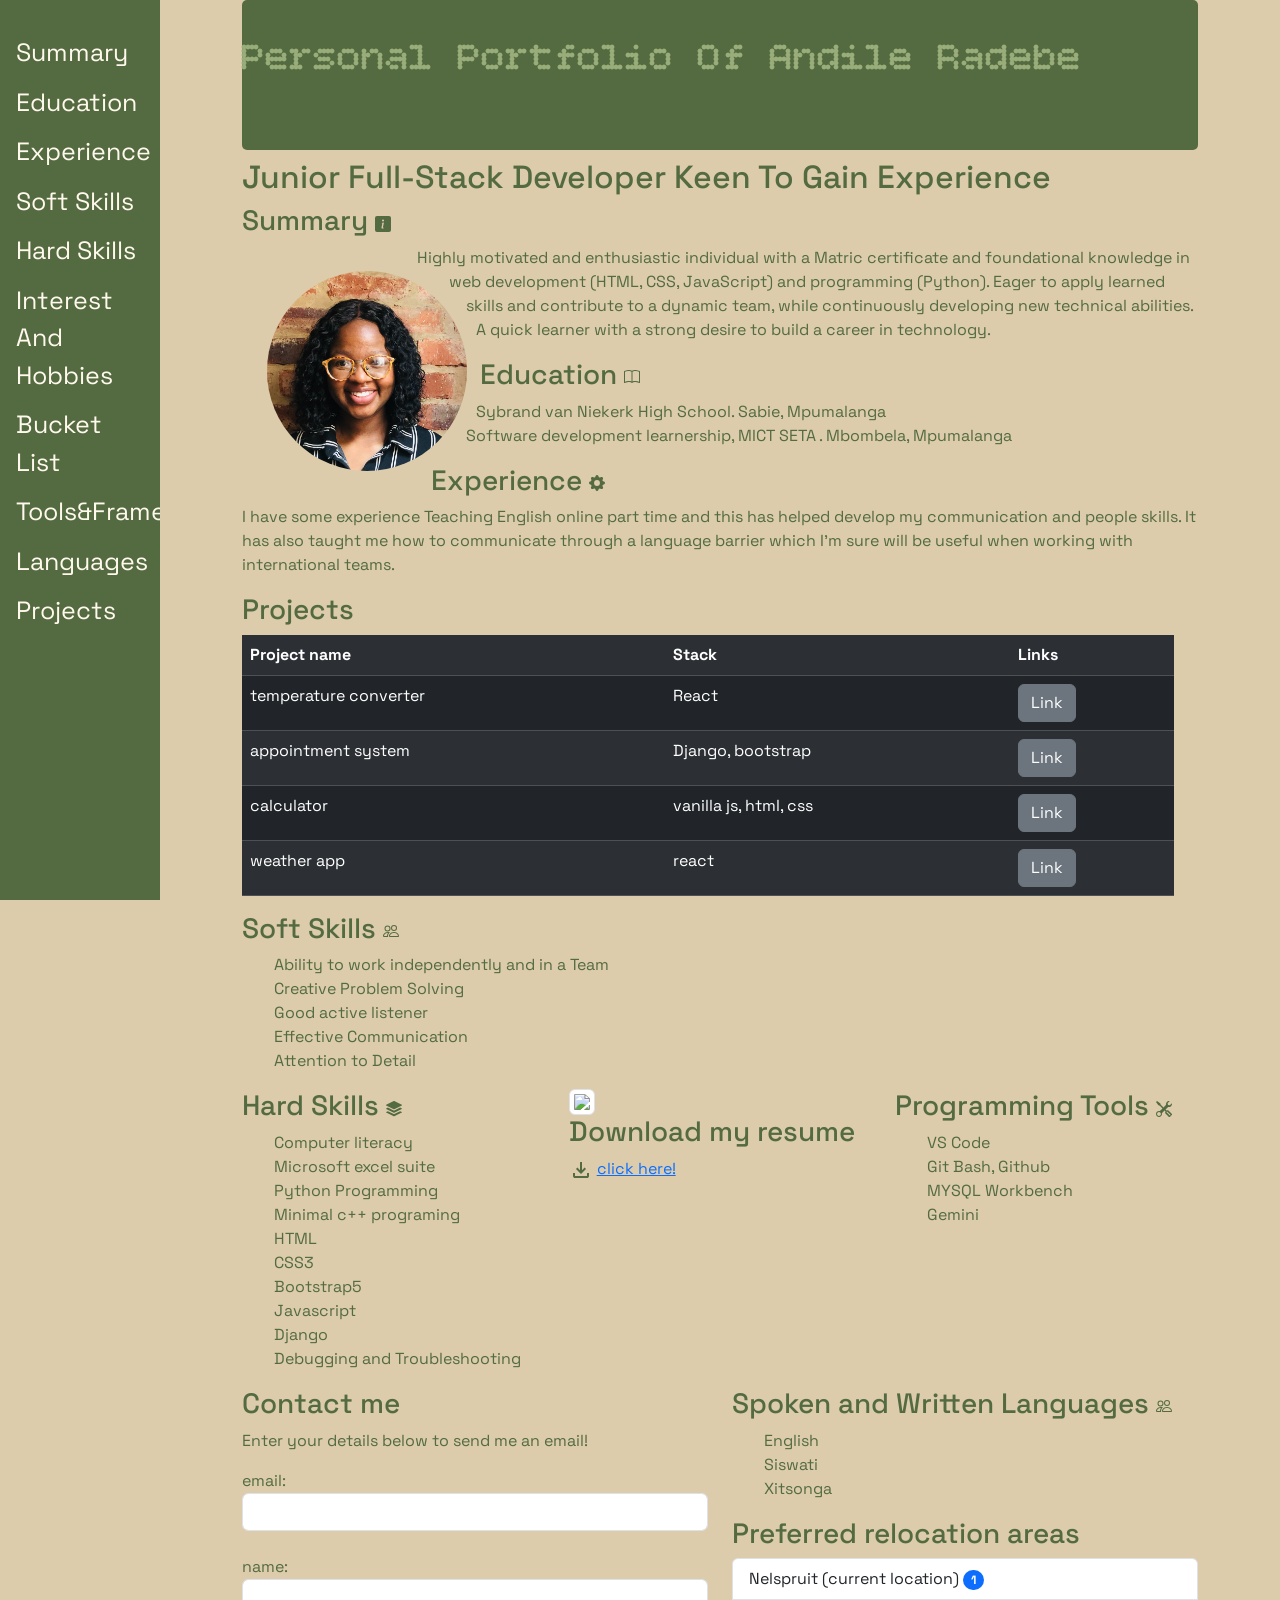
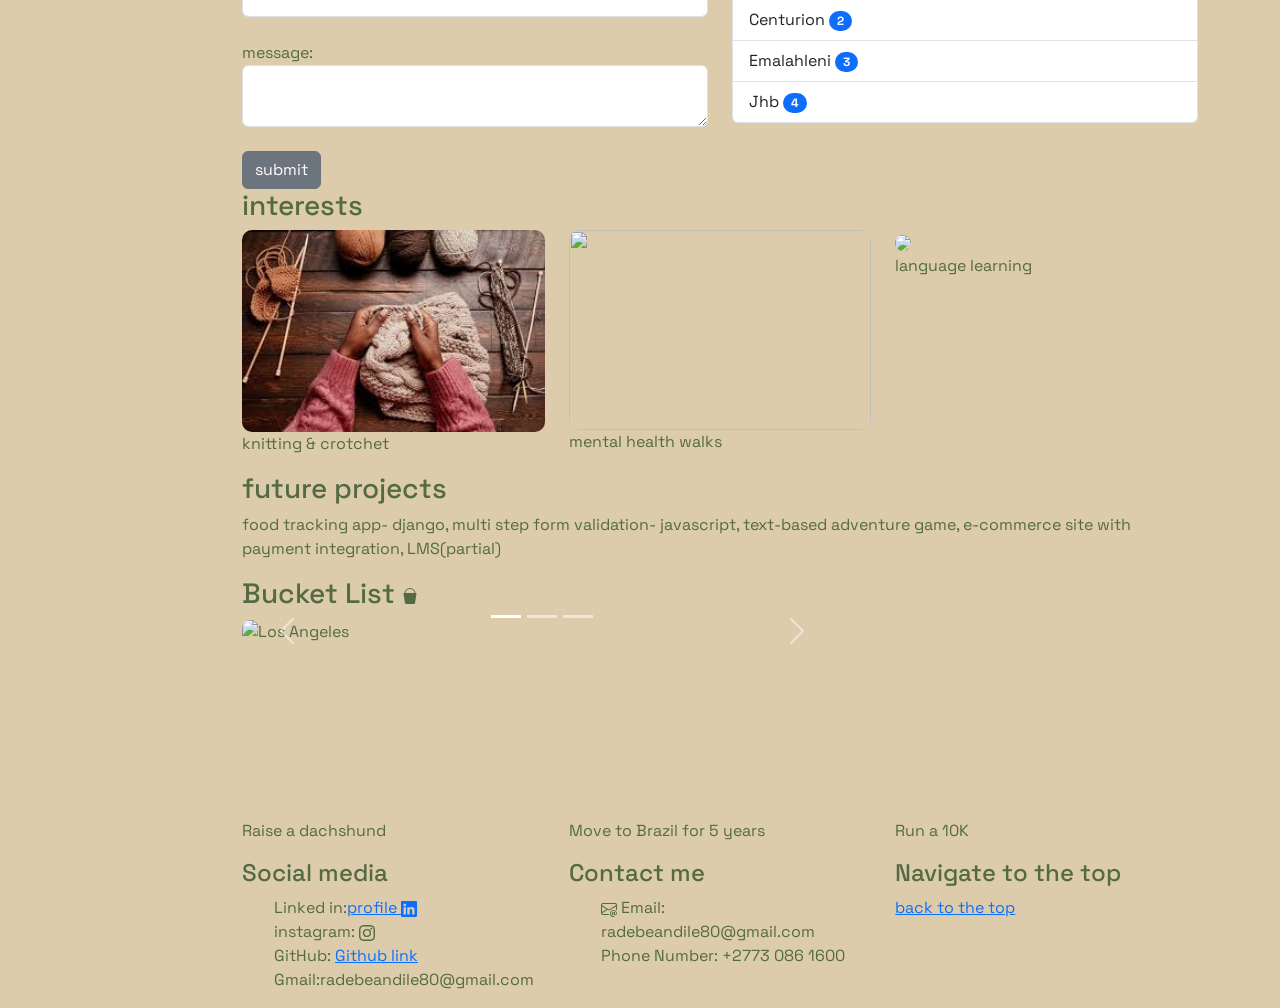
==== index.html @ e3207600 "changed file name for vercel deployment" ====
<!DOCTYPE html>
<html lang="en">

<head>
    <meta charset="UTF-8">
    <meta http-equiv="X-UA-Compatible" content="IE=edge">
    <meta name="viewport" content="width=device-width, initial-scale=1.0">
    <link href="https://cdn.jsdelivr.net/npm/bootstrap@5.3.7/dist/css/bootstrap.min.css" rel="stylesheet" integrity="sha384-LN+7fdVzj6u52u30Kp6M/trliBMCMKTyK833zpbD+pXdCLuTusPj697FH4R/5mcr" crossorigin="anonymous">
    <link ref="stylesheet" type="text/css" href="C:\Users\Andile_R\Documents\coding projects\personal portfolio\personalPortfolio.css">
    <script src="personalFile.js"></script>
    <script src="https://cdn.jsdelivr.net/npm/bootstrap@5.3.7/dist/js/bootstrap.bundle.min.js" integrity="sha384-ndDqU0Gzau9qJ1lfW4pNLlhNTkCfHzAVBReH9diLvGRem5+R9g2FzA8ZGN954O5Q" crossorigin="anonymous"></script>

    <link rel="preconnect" href="https://fonts.googleapis.com">
    <link rel="preconnect" href="https://fonts.gstatic.com" crossorigin>
    <link href="https://fonts.googleapis.com/css2?family=FAMILY_NAME:wght@WEIGHT_OR_RANGE&display=swap" rel="stylesheet">

    <link rel="preconnect" href="https://fonts.googleapis.com">
    <link rel="preconnect" href="https://fonts.gstatic.com" crossorigin>
    <link href="https://fonts.googleapis.com/css2?family=Bitcount+Grid+Single:wght@100..900&family=Edu+VIC+WA+NT+Hand:wght@400..700&family=Merienda:wght@300..900&family=Oooh+Baby&family=Space+Grotesk:wght@300..700&display=swap" rel="stylesheet">
    <link href="https://fonts.googleapis.com/css2?family=Bitcount+Grid+Single:wght@100..900&display=swap" rel="stylesheet">
    <link href="https://fonts.googleapis.com/css2?family=Bitcount+Grid+Single:wght@100..900&family=Edu+VIC+WA+NT+Hand:wght@400..700&family=Merienda:wght@300..900&family=Oooh+Baby&display=swap" rel="stylesheet">
    <style>
        h1 {
            font-family: 'bitcount grid single';
        }
        
        body {
            font-family: 'space grotesk';
        }
        
        ul {
            list-style-type: none;
            font-family: 'space grotesk';
        }
        
        .logoImg {
            height: 250px;
            width: 250px;
            float: left;
            clip-path: circle(40%);
            shape-outside: circle(45%);
        }
        
        .carouImg {
            height: 165px;
            width: 600px;
            border-radius: 8px;
        }
        
        .caroudiv {
            width: 600px;
            height: 200px;
            justify-content: center;
        }
        
        .customdiv {
            border-radius: 0%;
        }
        
        .customdiv:hover {
            background-color: #546b41;
            color: #dcccac;
            padding-top: 1rem;
        }
        
        .thumbnail {
            border-radius: 10px;
            z-index: 999;
            cursor: pointer;
            transition-property: all;
            transition-duration: 1s;
            transition-timing-function: ease;
        }
        /*change the number below to scale to the appropriate size*/
        
        .thumbnail:hover {
            transform: scale(1.03);
            box-shadow: 0 0 20px 5px #99ad7a;
            box-sizing: 15px;
            /* Adjust values for desired glow */
        }
        /* The sidebar menu */
        
        .sidenav {
            height: 100%;
            /* Full-height: remove this if you want "auto" height */
            width: 160px;
            /* Set the width of the sidebar */
            position: fixed;
            /* Fixed Sidebar (stay in place on scroll) */
            z-index: 1;
            /* Stay on top */
            top: 0;
            /* Stay at the top */
            left: 0;
            background-color: #546b41;
            /* Black */
            color: #dcccac;
            overflow-x: hidden;
            /* Disable horizontal scroll */
            padding-top: 20px;
        }
        /* The navigation menu links */
        
        .sidenav a {
            padding: 6px 8px 6px 16px;
            text-decoration: none;
            font-size: 25px;
            color: #fff8ec;
            display: block;
        }
        /* When you mouse over the navigation links, change their color */
        
        .sidenav a:hover {
            color: #f1f1f1;
        }
        /* Style page content */
        
        .main {
            margin-left: 160px;
            /* Same as the width of the sidebar */
            /*padding: 0px 10px;*/
            color: #546b41;
            background-color: #dcccac;
        }
        /* On smaller screens, where height is less than 450px, change the style of the sidebar (less padding and a smaller font size) */
        
        @media screen and (max-height: 450px) {
            .sidenav {
                padding-top: 15px;
            }
            .sidenav a {
                font-size: 12px;
            }
        }
    </style>

    <title>Personal Profile Andile Radebe</title>
</head>

<body class="container" style="background-color:#dcccac;">

    <div class="sidenav prim">
        <nav class="navbar">

            <a class="" href="#topOfPage">Summary</a>
            <a class="" href="#EducationDiv">Education</a>
            <a class="" href="#ExperienceDiv">Experience</a>
            <a class="" href="#SoftSkillsDiv">Soft Skills</a>
            <a class="" href="#HardSkillsDiv">Hard Skills</a>
            <a class="" href="#InterestsDiv">Interest And Hobbies</a>
            <a class="" href="#BucketDiv">Bucket List</a>
            <a class="" href="#ToolsDiv">Tools&Frameworks</a>
            <a class="" href="#LanguageDiv">Languages</a>
            <a class="" href="#projectsDiv">Projects</a>

        </nav>
    </div>

    <div class="main">

        <div>
            <h1 class="h11" style="color: #99ad7a;
            background-color: #546b41;
            height: 150px;
            padding-top: 35px;
            border-radius: 5px;">Personal Portfolio Of Andile Radebe</h1>
        </div>
        <div id="topOfPage" class="customdiv">
            <h2>Junior Full-Stack Developer Keen To Gain Experience</h2>
            <h3 class="h3">Summary
                <svg xmlns="http://www.w3.org/2000/svg" width="16" height="16" fill="currentColor" class="bi bi-info-square-fill" viewBox="0 0 16 16">
                <path d="M0 2a2 2 0 0 1 2-2h12a2 2 0 0 1 2 2v12a2 2 0 0 1-2 2H2a2 2 0 0 1-2-2zm8.93 4.588-2.29.287-.082.38.45.083c.294.07.352.176.288.469l-.738 3.468c-.194.897.105 1.319.808 1.319.545 0 1.178-.252 1.465-.598l.088-.416c-.2.176-.492.246-.686.246-.275 0-.375-.193-.304-.533zM8 5.5a1 1 0 1 0 0-2 1 1 0 0 0 0 2"/>
              </svg>
            </h3>

            <div>
                <img class="logoImg" src="ppandile.jpg">
                <p>
                    Highly motivated and enthusiastic individual with a Matric certificate and foundational knowledge in web development (HTML, CSS, JavaScript) and programming (Python). Eager to apply learned skills and contribute to a dynamic team, while continuously developing
                    new technical abilities. A quick learner with a strong desire to build a career in technology.
                </p>
            </div>
        </div>
        <div id="EducationDiv" class="customdiv">
            <h3 class="h3">Education
                <svg xmlns="http://www.w3.org/2000/svg" width="16" height="16" fill="currentColor" class="bi bi-book" viewBox="0 0 16 16">
                <path d="M1 2.828c.885-.37 2.154-.769 3.388-.893 1.33-.134 2.458.063 3.112.752v9.746c-.935-.53-2.12-.603-3.213-.493-1.18.12-2.37.461-3.287.811zm7.5-.141c.654-.689 1.782-.886 3.112-.752 1.234.124 2.503.523 3.388.893v9.923c-.918-.35-2.107-.692-3.287-.81-1.094-.111-2.278-.039-3.213.492zM8 1.783C7.015.936 5.587.81 4.287.94c-1.514.153-3.042.672-3.994 1.105A.5.5 0 0 0 0 2.5v11a.5.5 0 0 0 .707.455c.882-.4 2.303-.881 3.68-1.02 1.409-.142 2.59.087 3.223.877a.5.5 0 0 0 .78 0c.633-.79 1.814-1.019 3.222-.877 1.378.139 2.8.62 3.681 1.02A.5.5 0 0 0 16 13.5v-11a.5.5 0 0 0-.293-.455c-.952-.433-2.48-.952-3.994-1.105C10.413.809 8.985.936 8 1.783"/>
              </svg>
            </h3>
            <ul>
                <li>Sybrand van Niekerk High School. Sabie, Mpumalanga</li>
                <li>Software development learnership, MICT SETA . Mbombela, Mpumalanga</li>
            </ul>
        </div>
        <div id="ExperienceDiv" class="customdiv">
            <h3 class="h3">Experience
                <svg xmlns="http://www.w3.org/2000/svg" width="16" height="16" fill="currentColor" class="bi bi-gear-fill" viewBox="0 0 16 16">
                <path d="M9.405 1.05c-.413-1.4-2.397-1.4-2.81 0l-.1.34a1.464 1.464 0 0 1-2.105.872l-.31-.17c-1.283-.698-2.686.705-1.987 1.987l.169.311c.446.82.023 1.841-.872 2.105l-.34.1c-1.4.413-1.4 2.397 0 2.81l.34.1a1.464 1.464 0 0 1 .872 2.105l-.17.31c-.698 1.283.705 2.686 1.987 1.987l.311-.169a1.464 1.464 0 0 1 2.105.872l.1.34c.413 1.4 2.397 1.4 2.81 0l.1-.34a1.464 1.464 0 0 1 2.105-.872l.31.17c1.283.698 2.686-.705 1.987-1.987l-.169-.311a1.464 1.464 0 0 1 .872-2.105l.34-.1c1.4-.413 1.4-2.397 0-2.81l-.34-.1a1.464 1.464 0 0 1-.872-2.105l.17-.31c.698-1.283-.705-2.686-1.987-1.987l-.311.169a1.464 1.464 0 0 1-2.105-.872zM8 10.93a2.929 2.929 0 1 1 0-5.86 2.929 2.929 0 0 1 0 5.858z"/>
              </svg>
            </h3>
            <p> I have some experience Teaching English online part time and this has helped develop my communication and people skills. It has also taught me how to communicate through a language barrier which I'm sure will be useful when working with international
                teams.
            </p>
        </div>
        <div class="row" id="SoftSkillsDiv">


            <div class="row">
                <div class="col customdiv">

                    <h3 class="h3">Projects</h3>
                    <table class="table table-dark table-striped table-responsive">
                        <tr>
                            <th>Project name</th>
                            <th>Stack</th>
                            <th>Links</th>

                        </tr>
                        <tr>
                            <td>temperature converter</td>
                            <td>React</td>
                            <td><a href="#" class="btn btn-secondary">Link</a></td>

                        </tr>
                        <tr>
                            <td>appointment system</td>
                            <td>Django, bootstrap</td>
                            <td><a href="#" class="btn btn-secondary">Link</a></td>
                        </tr>
                        <tr>
                            <td>calculator</td>
                            <td>vanilla js, html, css</td>
                            <td><a href="#" class="btn btn-secondary">Link</a></td>
                        </tr>
                        <tr>
                            <td>weather app</td>
                            <td>react</td>
                            <td><a class="btn btn-secondary" href="#">Link</a></td>
                        </tr>
                    </table>



                </div>
            </div>
            <div class="col-6 customdiv">

                <h3 class="h3">Soft Skills
                    <svg xmlns="http://www.w3.org/2000/svg" width="16" height="16" fill="currentColor" class="bi bi-people" viewBox="0 0 16 16">
                    <path d="M15 14s1 0 1-1-1-4-5-4-5 3-5 4 1 1 1 1zm-7.978-1L7 12.996c.001-.264.167-1.03.76-1.72C8.312 10.629 9.282 10 11 10c1.717 0 2.687.63 3.24 1.276.593.69.758 1.457.76 1.72l-.008.002-.014.002zM11 7a2 2 0 1 0 0-4 2 2 0 0 0 0 4m3-2a3 3 0 1 1-6 0 3 3 0 0 1 6 0M6.936 9.28a6 6 0 0 0-1.23-.247A7 7 0 0 0 5 9c-4 0-5 3-5 4q0 1 1 1h4.216A2.24 2.24 0 0 1 5 13c0-1.01.377-2.042 1.09-2.904.243-.294.526-.569.846-.816M4.92 10A5.5 5.5 0 0 0 4 13H1c0-.26.164-1.03.76-1.724.545-.636 1.492-1.256 3.16-1.275ZM1.5 5.5a3 3 0 1 1 6 0 3 3 0 0 1-6 0m3-2a2 2 0 1 0 0 4 2 2 0 0 0 0-4"/>
                  </svg>
                </h3>
                <ul>
                    <li>Ability to work independently and in a Team</li>
                    <li>Creative Problem Solving</li>
                    <li>Good active listener</li>
                    <li>Effective Communication</li>
                    <li>Attention to Detail</li>
                </ul>

            </div>
            <div class="col-6">


            </div>



        </div>
        <div id="HardSkillsDiv">

            <div class="row">
                <div class="col-4 customdiv">

                    <h3 class="h3">Hard Skills
                        <svg xmlns="http://www.w3.org/2000/svg" width="16" height="16" fill="currentColor" class="bi bi-stack" viewBox="0 0 16 16">
                        <path d="m14.12 10.163 1.715.858c.22.11.22.424 0 .534L8.267 15.34a.6.6 0 0 1-.534 0L.165 11.555a.299.299 0 0 1 0-.534l1.716-.858 5.317 2.659c.505.252 1.1.252 1.604 0l5.317-2.66zM7.733.063a.6.6 0 0 1 .534 0l7.568 3.784a.3.3 0 0 1 0 .535L8.267 8.165a.6.6 0 0 1-.534 0L.165 4.382a.299.299 0 0 1 0-.535z"/>
                        <path d="m14.12 6.576 1.715.858c.22.11.22.424 0 .534l-7.568 3.784a.6.6 0 0 1-.534 0L.165 7.968a.299.299 0 0 1 0-.534l1.716-.858 5.317 2.659c.505.252 1.1.252 1.604 0z"/>
                      </svg>
                    </h3>

                    <ul>
                        <li>Computer literacy</li>
                        <li>Microsoft excel suite</li>
                        <li>Python Programming</li>
                        <li>Minimal c++ programing</li>
                        <li>HTML</li>
                        <li>CSS3</li>
                        <li>Bootstrap5</li>
                        <li>Javascript</li>
                        <li>Django</li>
                        <li>Debugging and Troubleshooting</li>

                    </ul>
                </div>
                <div class="col-4 customdiv">
                    <img class="img-fluid img-thumbnail rounded" src="https://encrypted-tbn0.gstatic.com/images?q=tbn:ANd9GcQJajs7kvOG_CTAz9yJTBomYVGJ1DrFQXjU6g&s">

                    <h3 class="h3">Download my resume</h3>
                    <svg xmlns="http://www.w3.org/2000/svg" height="24px" viewBox="0 -960 960 960" width="24px" fill="#546b41"><path d="M480-320 280-520l56-58 104 104v-326h80v326l104-104 56 58-200 200ZM240-160q-33 0-56.5-23.5T160-240v-120h80v120h480v-120h80v120q0 33-23.5 56.5T720-160H240Z"/></svg>                    <a href="SD_Intern_Andile_Radebe_Pret.pdf" target="_blank" download="Andile_Radebe_resume">click here!</a>
                </div>
                <div class="col-4 customdiv" id="ToolsDiv">
                    <h3 class="h3">Programming Tools
                        <svg xmlns="http://www.w3.org/2000/svg" width="16" height="16" fill="currentColor" class="bi bi-tools" viewBox="0 0 16 16">
                        <path d="M1 0 0 1l2.2 3.081a1 1 0 0 0 .815.419h.07a1 1 0 0 1 .708.293l2.675 2.675-2.617 2.654A3.003 3.003 0 0 0 0 13a3 3 0 1 0 5.878-.851l2.654-2.617.968.968-.305.914a1 1 0 0 0 .242 1.023l3.27 3.27a.997.997 0 0 0 1.414 0l1.586-1.586a.997.997 0 0 0 0-1.414l-3.27-3.27a1 1 0 0 0-1.023-.242L10.5 9.5l-.96-.96 2.68-2.643A3.005 3.005 0 0 0 16 3q0-.405-.102-.777l-2.14 2.141L12 4l-.364-1.757L13.777.102a3 3 0 0 0-3.675 3.68L7.462 6.46 4.793 3.793a1 1 0 0 1-.293-.707v-.071a1 1 0 0 0-.419-.814zm9.646 10.646a.5.5 0 0 1 .708 0l2.914 2.915a.5.5 0 0 1-.707.707l-2.915-2.914a.5.5 0 0 1 0-.708M3 11l.471.242.529.026.287.445.445.287.026.529L5 13l-.242.471-.026.529-.445.287-.287.445-.529.026L3 15l-.471-.242L2 14.732l-.287-.445L1.268 14l-.026-.529L1 13l.242-.471.026-.529.445-.287.287-.445.529-.026z"/>
                      </svg>
                    </h3>
                    <ul>
                        <li>VS Code</li>
                        <li>Git Bash, Github</li>
                        <li>MYSQL Workbench</li>
                        <li>Gemini</li>



                    </ul>

                </div>

            </div>


        </div>

        <div id="LanguageDiv" class="row">

            <div class="col-6 customdiv">
                <h3 class="h3">Contact me</h3>
                <p>Enter your details below to send me an email!</p>
                <form>
                    <label>email:</label>
                    <input type="email" class="form-control"><br>

                    <label>name:</label>
                    <input type="text" class="form-control"><br>

                    <label>message:</label>
                    <textarea class="form-control">

                </textarea><br>

                    <input type="submit" value="submit" class="btn btn-secondary">
                </form>
            </div>

            <div class="col-6 customdiv">

                <div>
                    <h3 class="h3">Spoken and Written Languages
                        <svg xmlns="http://www.w3.org/2000/svg" width="16" height="16" fill="currentColor" class="bi bi-people" viewBox="0 0 16 16">
                    <path d="M15 14s1 0 1-1-1-4-5-4-5 3-5 4 1 1 1 1zm-7.978-1L7 12.996c.001-.264.167-1.03.76-1.72C8.312 10.629 9.282 10 11 10c1.717 0 2.687.63 3.24 1.276.593.69.758 1.457.76 1.72l-.008.002-.014.002zM11 7a2 2 0 1 0 0-4 2 2 0 0 0 0 4m3-2a3 3 0 1 1-6 0 3 3 0 0 1 6 0M6.936 9.28a6 6 0 0 0-1.23-.247A7 7 0 0 0 5 9c-4 0-5 3-5 4q0 1 1 1h4.216A2.24 2.24 0 0 1 5 13c0-1.01.377-2.042 1.09-2.904.243-.294.526-.569.846-.816M4.92 10A5.5 5.5 0 0 0 4 13H1c0-.26.164-1.03.76-1.724.545-.636 1.492-1.256 3.16-1.275ZM1.5 5.5a3 3 0 1 1 6 0 3 3 0 0 1-6 0m3-2a2 2 0 1 0 0 4 2 2 0 0 0 0-4"/>
                  </svg>
                    </h3>

                    <ul>
                        <li>English</li>
                        <li>Siswati</li>
                        <li>Xitsonga</li>
                    </ul>
                </div>
                <div id="locationdiv" class="customdiv">
                    <h3 class="h3">Preferred relocation areas</h3>
                    <ul class="list-group success">
                        <li class="list-group-item">Nelspruit (current location)
                            <span class="badge bg-primary rounded-pill">1</span>
                        </li>
                        <li class="list-group-item">Centurion
                            <span class="badge bg-primary rounded-pill">2</span>
                        </li>
                        <li class="list-group-item">Emalahleni
                            <span class="badge bg-primary rounded-pill">3</span>
                        </li>
                        <li class="list-group-item">Jhb
                            <span class="badge bg-primary rounded-pill">4</span>
                        </li>
                    </ul>

                </div>
            </div>

        </div>


        <div class="row" id="interestsdiv">
            <div>
                <h3 class="h3">interests</h3>
            </div>
            <div class="col-4">
                <img style='width:100%;' class="thumbnail" src="[data-uri]">

                <p>knitting & crotchet</p>
            </div>
            <div class="col-4">
                <img style='width:100%; height:200px;' class="thumbnail" src="https://encrypted-tbn0.gstatic.com/images?q=tbn:ANd9GcRRM136Q_Is1PQSDGEOyzyq2FlnWS5fKwCf_A&s">

                <p>mental health walks</p>
            </div>
            <div class="col-4">
                <img style='width:100%;' class="thumbnail" src="https://encrypted-tbn0.gstatic.com/images?q=tbn:ANd9GcSkYzVrvtg34nHNeVnWYN2J4k740OHRfgU3qg&s">

                <p>language learning</p>
            </div>

        </div>
        <div id="projectsDiv" class="customdiv">
            <h3 class="h3">future projects</h3>

            <p>food tracking app- django, multi step form validation- javascript, text-based adventure game, e-commerce site with payment integration, LMS(partial) </p>


        </div>
        <div id="BucketDiv" class="">
            <h3 class="h3">Bucket List
                <svg xmlns="http://www.w3.org/2000/svg" width="16" height="16" fill="currentColor" class="bi bi-bucket-fill" viewBox="0 0 16 16">
                <path d="M2.522 5H2a.5.5 0 0 0-.494.574l1.372 9.149A1.5 1.5 0 0 0 4.36 16h7.278a1.5 1.5 0 0 0 1.483-1.277l1.373-9.149A.5.5 0 0 0 14 5h-.522A5.5 5.5 0 0 0 2.522 5m1.005 0a4.5 4.5 0 0 1 8.945 0z"/>
              </svg>
            </h3>


            <div class="caroudiv">
                <!-- Carousel -->
                <div id="demo" class="carousel slide" data-bs-ride="carousel">

                    <!-- Indicators/dots -->
                    <div class="carousel-indicators">
                        <button type="button" data-bs-target="#demo" data-bs-slide-to="0" class="active"></button>
                        <button type="button" data-bs-target="#demo" data-bs-slide-to="1"></button>
                        <button type="button" data-bs-target="#demo" data-bs-slide-to="2"></button>
                    </div>

                    <!-- The slideshow/carousel -->
                    <div class="carousel-inner">
                        <div class="carousel-item active">
                            <img class="carouImg" src="https://encrypted-tbn0.gstatic.com/images?q=tbn:ANd9GcTUf-Akk5FBsiDiZbsDRncC6O2aJvEC9PGwvg&s" alt="Los Angeles" class="d-block w-100">
                        </div>
                        <div class="carousel-item">
                            <img class="carouImg" src="https://encrypted-tbn0.gstatic.com/images?q=tbn:ANd9GcSxryYvribKWzPjHfd8MC-CtnrxYhfecJ5_Ig&s" alt="Chicago" class="d-block w-100">
                        </div>
                        <div class="carousel-item">
                            <img class="carouImg" src="https://encrypted-tbn0.gstatic.com/images?q=tbn:ANd9GcTKFATRUyPQWkvZfe-ih9amf_4sBcwJ5-XV6w&s" alt="New York" class="d-block w-100">
                        </div>
                    </div>

                    <!-- Left and right controls/icons -->
                    <button class="carousel-control-prev" type="button" data-bs-target="#demo" data-bs-slide="prev">
                <span class="carousel-control-prev-icon"></span>
            </button>
                    <button class="carousel-control-next" type="button" data-bs-target="#demo" data-bs-slide="next">
                <span class="carousel-control-next-icon"></span>
            </button>
                </div>

                <!-- end of carousel-->

            </div>
            <div class="row">
                <div class="col-4">
                    <p>Raise a dachshund</p>
                </div>
                <div class="col-4">
                    <p>Move to Brazil for 5 years</p>
                </div>
                <div class="col-4">
                    <p>Run a 10K</p>
                </div>
            </div>

        </div>

        <div class="row">

            <div class="col-4 customdiv">

                <h4>Social media</h4>
                <ul>
                    <li>Linked in:<a href="www.linkedin.com/in/andile-radebe-49874a267">profile
                    <svg xmlns="http://www.w3.org/2000/svg" width="16" height="16" fill="currentColor" class="bi bi-linkedin" viewBox="0 0 16 16">
                        <path d="M0 1.146C0 .513.526 0 1.175 0h13.65C15.474 0 16 .513 16 1.146v13.708c0 .633-.526 1.146-1.175 1.146H1.175C.526 16 0 15.487 0 14.854zm4.943 12.248V6.169H2.542v7.225zm-1.2-8.212c.837 0 1.358-.554 1.358-1.248-.015-.709-.52-1.248-1.342-1.248S2.4 3.226 2.4 3.934c0 .694.521 1.248 1.327 1.248zm4.908 8.212V9.359c0-.216.016-.432.08-.586.173-.431.568-.878 1.232-.878.869 0 1.216.662 1.216 1.634v3.865h2.401V9.25c0-2.22-1.184-3.252-2.764-3.252-1.274 0-1.845.7-2.165 1.193v.025h-.016l.016-.025V6.169h-2.4c.03.678 0 7.225 0 7.225z"/>
                      </svg>
                </a></li>
                    <li>instagram:
                        <svg xmlns="http://www.w3.org/2000/svg" width="16" height="16" fill="currentColor" class="bi bi-instagram" viewBox="0 0 16 16">
                        <path d="M8 0C5.829 0 5.556.01 4.703.048 3.85.088 3.269.222 2.76.42a3.9 3.9 0 0 0-1.417.923A3.9 3.9 0 0 0 .42 2.76C.222 3.268.087 3.85.048 4.7.01 5.555 0 5.827 0 8.001c0 2.172.01 2.444.048 3.297.04.852.174 1.433.372 1.942.205.526.478.972.923 1.417.444.445.89.719 1.416.923.51.198 1.09.333 1.942.372C5.555 15.99 5.827 16 8 16s2.444-.01 3.298-.048c.851-.04 1.434-.174 1.943-.372a3.9 3.9 0 0 0 1.416-.923c.445-.445.718-.891.923-1.417.197-.509.332-1.09.372-1.942C15.99 10.445 16 10.173 16 8s-.01-2.445-.048-3.299c-.04-.851-.175-1.433-.372-1.941a3.9 3.9 0 0 0-.923-1.417A3.9 3.9 0 0 0 13.24.42c-.51-.198-1.092-.333-1.943-.372C10.443.01 10.172 0 7.998 0zm-.717 1.442h.718c2.136 0 2.389.007 3.232.046.78.035 1.204.166 1.486.275.373.145.64.319.92.599s.453.546.598.92c.11.281.24.705.275 1.485.039.843.047 1.096.047 3.231s-.008 2.389-.047 3.232c-.035.78-.166 1.203-.275 1.485a2.5 2.5 0 0 1-.599.919c-.28.28-.546.453-.92.598-.28.11-.704.24-1.485.276-.843.038-1.096.047-3.232.047s-2.39-.009-3.233-.047c-.78-.036-1.203-.166-1.485-.276a2.5 2.5 0 0 1-.92-.598 2.5 2.5 0 0 1-.6-.92c-.109-.281-.24-.705-.275-1.485-.038-.843-.046-1.096-.046-3.233s.008-2.388.046-3.231c.036-.78.166-1.204.276-1.486.145-.373.319-.64.599-.92s.546-.453.92-.598c.282-.11.705-.24 1.485-.276.738-.034 1.024-.044 2.515-.045zm4.988 1.328a.96.96 0 1 0 0 1.92.96.96 0 0 0 0-1.92m-4.27 1.122a4.109 4.109 0 1 0 0 8.217 4.109 4.109 0 0 0 0-8.217m0 1.441a2.667 2.667 0 1 1 0 5.334 2.667 2.667 0 0 1 0-5.334"/>
                      </svg>
                    </li>
                    <li>GitHub: <a href="github.com/andile85">Github link</a></li>
                    <li>Gmail:radebeandile80@gmail.com </li>
                </ul>
            </div>
            <div class="col-4 customdiv">

                <h4>Contact me</h4>
                <ul>
                    <li><svg xmlns="http://www.w3.org/2000/svg" width="16" height="16" fill="currentColor" class="bi bi-envelope-at" viewBox="0 0 16 16">
                    <path d="M2 2a2 2 0 0 0-2 2v8.01A2 2 0 0 0 2 14h5.5a.5.5 0 0 0 0-1H2a1 1 0 0 1-.966-.741l5.64-3.471L8 9.583l7-4.2V8.5a.5.5 0 0 0 1 0V4a2 2 0 0 0-2-2zm3.708 6.208L1 11.105V5.383zM1 4.217V4a1 1 0 0 1 1-1h12a1 1 0 0 1 1 1v.217l-7 4.2z"/>
                    <path d="M14.247 14.269c1.01 0 1.587-.857 1.587-2.025v-.21C15.834 10.43 14.64 9 12.52 9h-.035C10.42 9 9 10.36 9 12.432v.214C9 14.82 10.438 16 12.358 16h.044c.594 0 1.018-.074 1.237-.175v-.73c-.245.11-.673.18-1.18.18h-.044c-1.334 0-2.571-.788-2.571-2.655v-.157c0-1.657 1.058-2.724 2.64-2.724h.04c1.535 0 2.484 1.05 2.484 2.326v.118c0 .975-.324 1.39-.639 1.39-.232 0-.41-.148-.41-.42v-2.19h-.906v.569h-.03c-.084-.298-.368-.63-.954-.63-.778 0-1.259.555-1.259 1.4v.528c0 .892.49 1.434 1.26 1.434.471 0 .896-.227 1.014-.643h.043c.118.42.617.648 1.12.648m-2.453-1.588v-.227c0-.546.227-.791.573-.791.297 0 .572.192.572.708v.367c0 .573-.253.744-.564.744-.354 0-.581-.215-.581-.8Z"/>
                  </svg> Email: radebeandile80@gmail.com</li>
                    <li>Phone Number: +2773 086 1600</li>
                </ul>

            </div>
            <div class="col-4 customdiv">
                <h4>Navigate to the top</h4>
                <a href="#topOfPage">back to the top</a>

            </div>
        </div>
    </div>
</body>

</html>
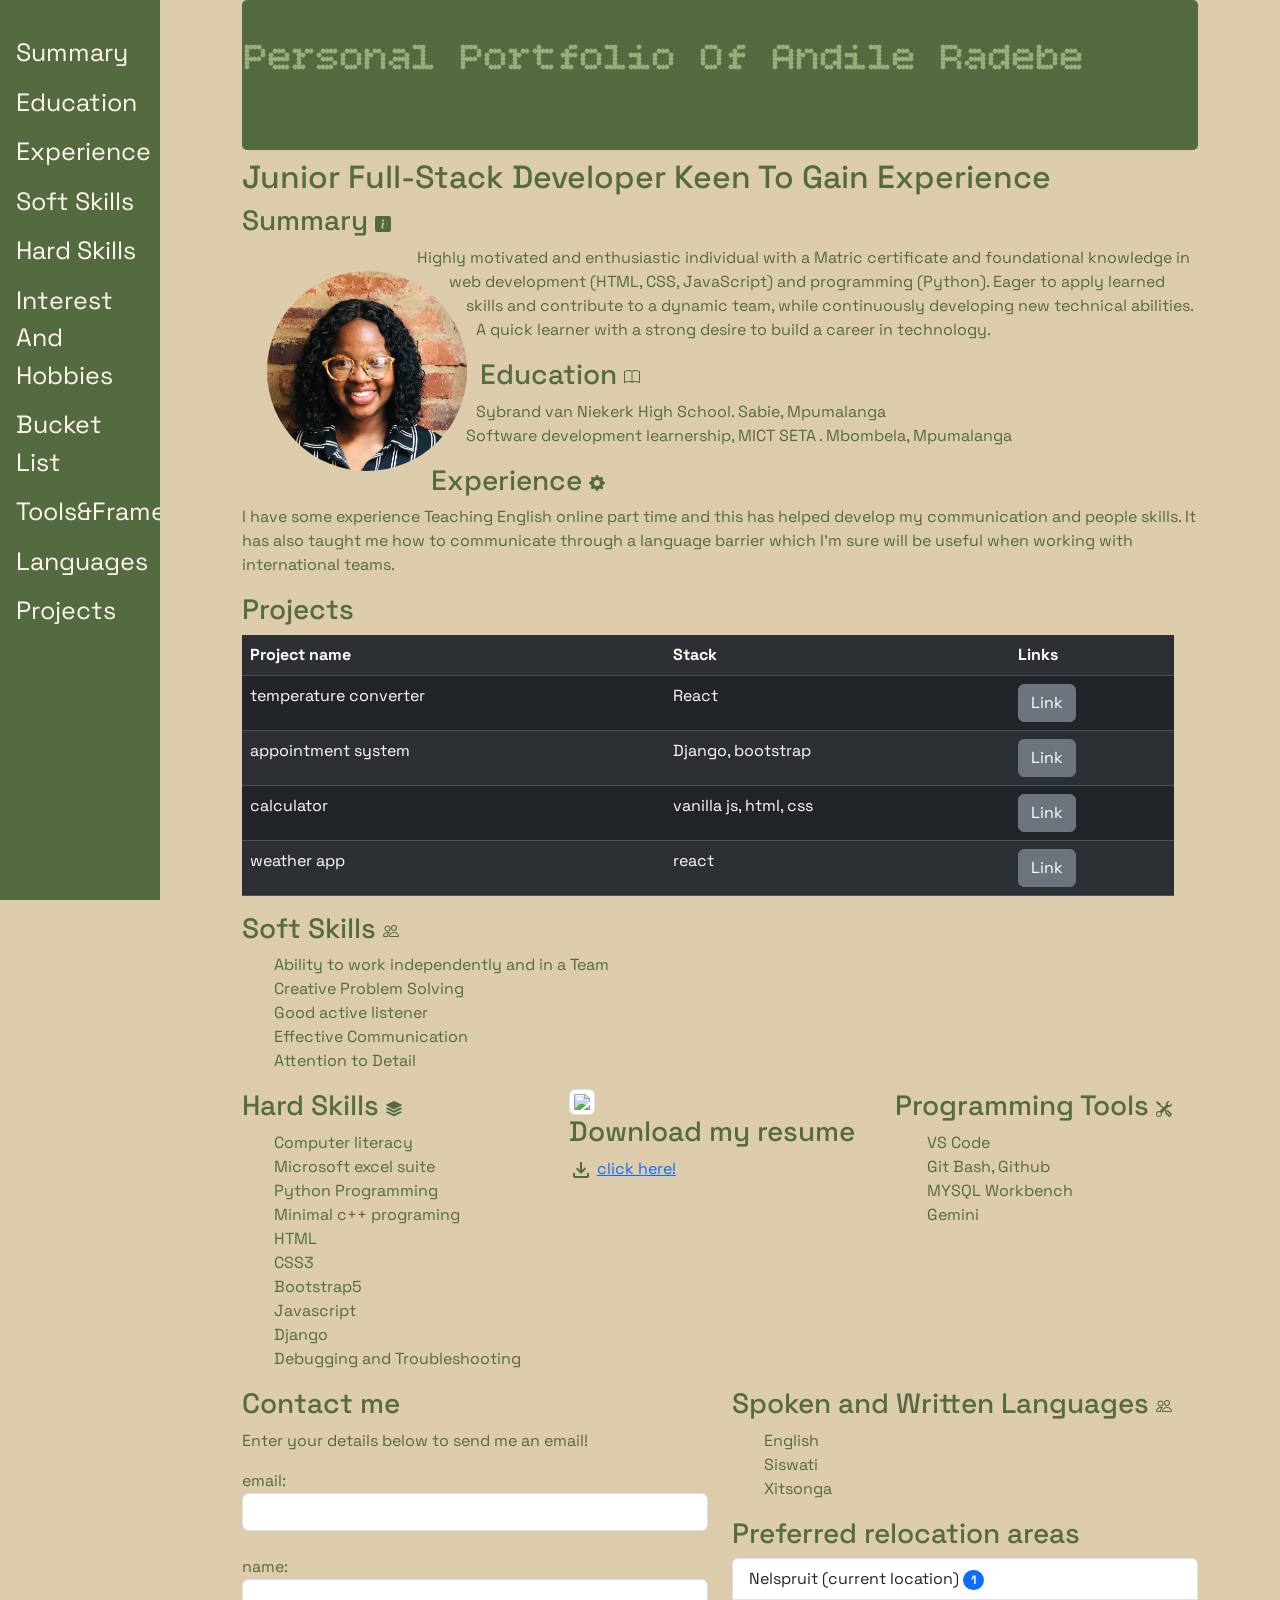
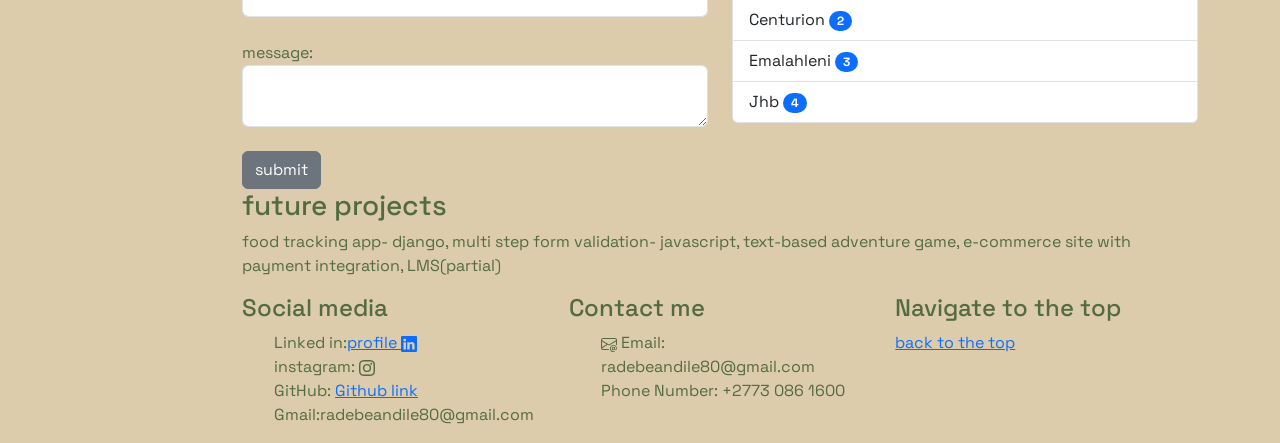
==== commit e7fc7d11: "removed personal interests" ====
--- a/index.html
+++ b/index.html
@@ -22,6 +22,8 @@
     <style>
         h1 {
             font-family: 'bitcount grid single';
+            padding-left: 3px;
+            justify-content: center;
         }
         
         body {
@@ -382,27 +384,6 @@
         </div>
 
 
-        <div class="row" id="interestsdiv">
-            <div>
-                <h3 class="h3">interests</h3>
-            </div>
-            <div class="col-4">
-                <img style='width:100%;' class="thumbnail" src="[data-uri]">
-
-                <p>knitting & crotchet</p>
-            </div>
-            <div class="col-4">
-                <img style='width:100%; height:200px;' class="thumbnail" src="https://encrypted-tbn0.gstatic.com/images?q=tbn:ANd9GcRRM136Q_Is1PQSDGEOyzyq2FlnWS5fKwCf_A&s">
-
-                <p>mental health walks</p>
-            </div>
-            <div class="col-4">
-                <img style='width:100%;' class="thumbnail" src="https://encrypted-tbn0.gstatic.com/images?q=tbn:ANd9GcSkYzVrvtg34nHNeVnWYN2J4k740OHRfgU3qg&s">
-
-                <p>language learning</p>
-            </div>
-
-        </div>
         <div id="projectsDiv" class="customdiv">
             <h3 class="h3">future projects</h3>
 
@@ -410,63 +391,7 @@
 
 
         </div>
-        <div id="BucketDiv" class="">
-            <h3 class="h3">Bucket List
-                <svg xmlns="http://www.w3.org/2000/svg" width="16" height="16" fill="currentColor" class="bi bi-bucket-fill" viewBox="0 0 16 16">
-                <path d="M2.522 5H2a.5.5 0 0 0-.494.574l1.372 9.149A1.5 1.5 0 0 0 4.36 16h7.278a1.5 1.5 0 0 0 1.483-1.277l1.373-9.149A.5.5 0 0 0 14 5h-.522A5.5 5.5 0 0 0 2.522 5m1.005 0a4.5 4.5 0 0 1 8.945 0z"/>
-              </svg>
-            </h3>
-
-
-            <div class="caroudiv">
-                <!-- Carousel -->
-                <div id="demo" class="carousel slide" data-bs-ride="carousel">
-
-                    <!-- Indicators/dots -->
-                    <div class="carousel-indicators">
-                        <button type="button" data-bs-target="#demo" data-bs-slide-to="0" class="active"></button>
-                        <button type="button" data-bs-target="#demo" data-bs-slide-to="1"></button>
-                        <button type="button" data-bs-target="#demo" data-bs-slide-to="2"></button>
-                    </div>
-
-                    <!-- The slideshow/carousel -->
-                    <div class="carousel-inner">
-                        <div class="carousel-item active">
-                            <img class="carouImg" src="https://encrypted-tbn0.gstatic.com/images?q=tbn:ANd9GcTUf-Akk5FBsiDiZbsDRncC6O2aJvEC9PGwvg&s" alt="Los Angeles" class="d-block w-100">
-                        </div>
-                        <div class="carousel-item">
-                            <img class="carouImg" src="https://encrypted-tbn0.gstatic.com/images?q=tbn:ANd9GcSxryYvribKWzPjHfd8MC-CtnrxYhfecJ5_Ig&s" alt="Chicago" class="d-block w-100">
-                        </div>
-                        <div class="carousel-item">
-                            <img class="carouImg" src="https://encrypted-tbn0.gstatic.com/images?q=tbn:ANd9GcTKFATRUyPQWkvZfe-ih9amf_4sBcwJ5-XV6w&s" alt="New York" class="d-block w-100">
-                        </div>
-                    </div>
-
-                    <!-- Left and right controls/icons -->
-                    <button class="carousel-control-prev" type="button" data-bs-target="#demo" data-bs-slide="prev">
-                <span class="carousel-control-prev-icon"></span>
-            </button>
-                    <button class="carousel-control-next" type="button" data-bs-target="#demo" data-bs-slide="next">
-                <span class="carousel-control-next-icon"></span>
-            </button>
-                </div>
-
-                <!-- end of carousel-->
-
-            </div>
-            <div class="row">
-                <div class="col-4">
-                    <p>Raise a dachshund</p>
-                </div>
-                <div class="col-4">
-                    <p>Move to Brazil for 5 years</p>
-                </div>
-                <div class="col-4">
-                    <p>Run a 10K</p>
-                </div>
-            </div>
-
-        </div>
+
 
         <div class="row">
 
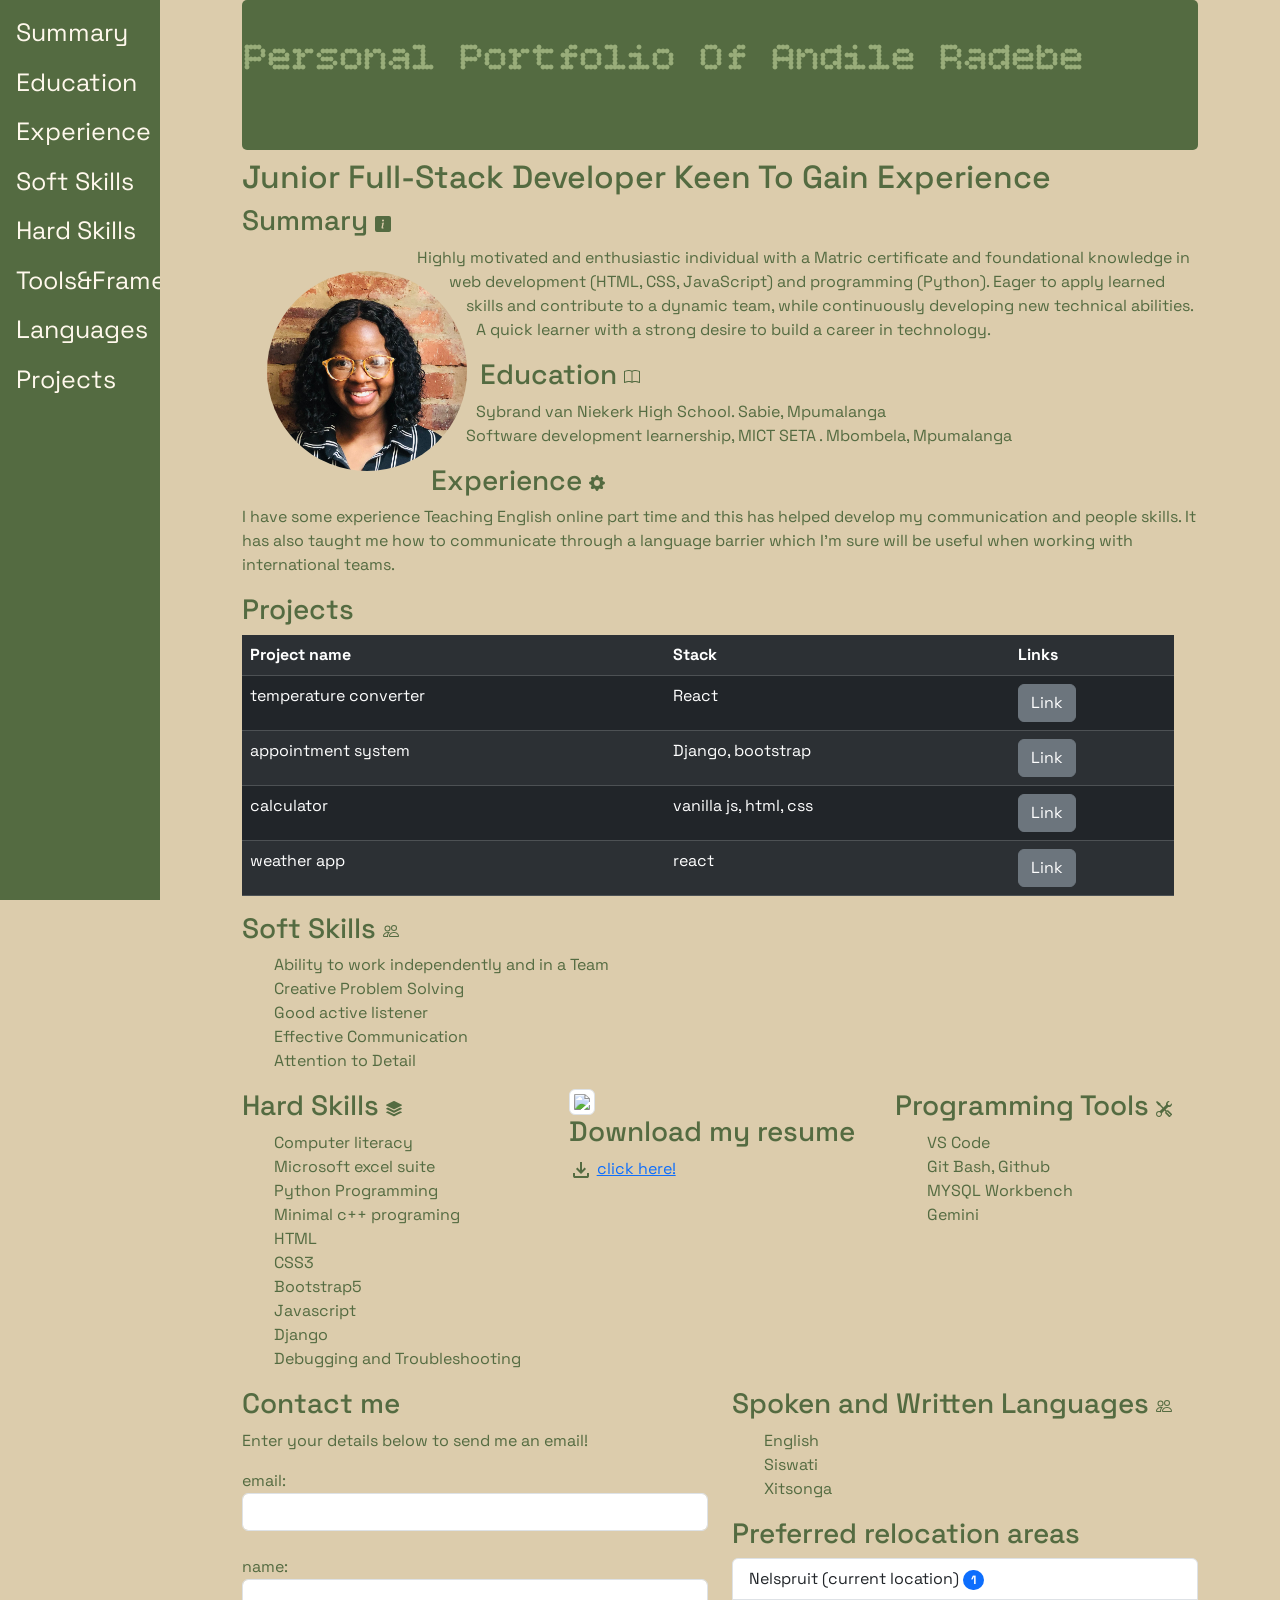
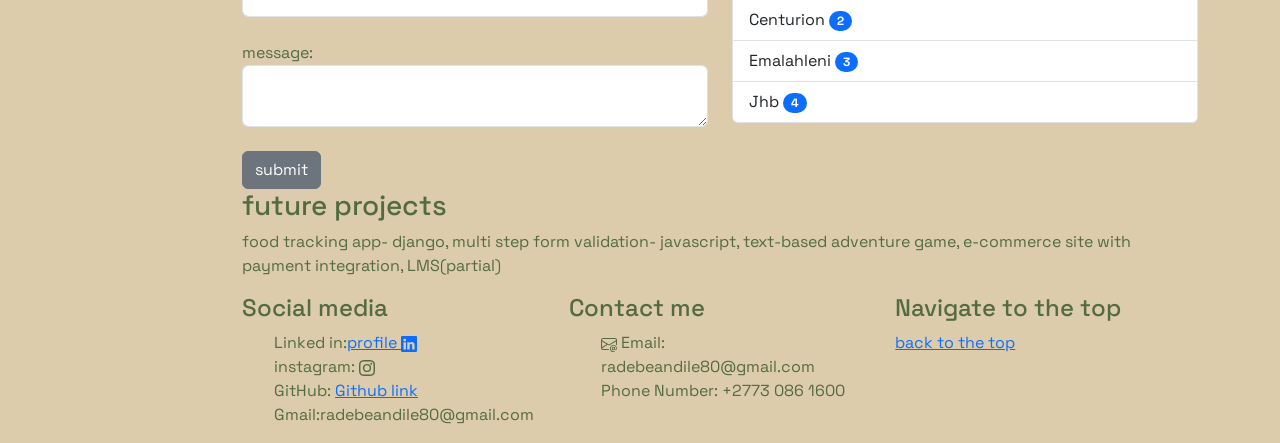
==== commit e2060bc6: "adding mobile responsivenes" ====
--- a/index.html
+++ b/index.html
@@ -6,8 +6,8 @@
     <meta http-equiv="X-UA-Compatible" content="IE=edge">
     <meta name="viewport" content="width=device-width, initial-scale=1.0">
     <link href="https://cdn.jsdelivr.net/npm/bootstrap@5.3.7/dist/css/bootstrap.min.css" rel="stylesheet" integrity="sha384-LN+7fdVzj6u52u30Kp6M/trliBMCMKTyK833zpbD+pXdCLuTusPj697FH4R/5mcr" crossorigin="anonymous">
-    <link ref="stylesheet" type="text/css" href="C:\Users\Andile_R\Documents\coding projects\personal portfolio\personalPortfolio.css">
-    <script src="personalFile.js"></script>
+    <link ref="stylesheet" type="text/css" href="./styles/personalPortfolio.css">
+    <script src="./scripts/personalFile.js"></script>
     <script src="https://cdn.jsdelivr.net/npm/bootstrap@5.3.7/dist/js/bootstrap.bundle.min.js" integrity="sha384-ndDqU0Gzau9qJ1lfW4pNLlhNTkCfHzAVBReH9diLvGRem5+R9g2FzA8ZGN954O5Q" crossorigin="anonymous"></script>
 
     <link rel="preconnect" href="https://fonts.googleapis.com">
@@ -23,7 +23,6 @@
         h1 {
             font-family: 'bitcount grid single';
             padding-left: 3px;
-            justify-content: center;
         }
         
         body {
@@ -90,7 +89,7 @@
             /* Set the width of the sidebar */
             position: fixed;
             /* Fixed Sidebar (stay in place on scroll) */
-            z-index: 1;
+            /*z-index: 1;*/
             /* Stay on top */
             top: 0;
             /* Stay at the top */
@@ -100,7 +99,9 @@
             color: #dcccac;
             overflow-x: hidden;
             /* Disable horizontal scroll */
-            padding-top: 20px;
+            z-index: 1000;
+            transition: transform 0.3s ease;
+            /* Smooth sliding effect */
         }
         /* The navigation menu links */
         
@@ -124,16 +125,22 @@
             /*padding: 0px 10px;*/
             color: #546b41;
             background-color: #dcccac;
+            transition: margin-left 0.3s ease;
         }
         /* On smaller screens, where height is less than 450px, change the style of the sidebar (less padding and a smaller font size) */
         
-        @media screen and (max-height: 450px) {
+        @media screen and (max-width:991.98px) {
             .sidenav {
                 padding-top: 15px;
+                transform: translateX(-250px);
             }
             .sidenav a {
                 font-size: 12px;
             }
+            .main-content {
+                margin-left: 0;
+                /* Content takes up full width on mobile */
+            }
         }
     </style>
 
@@ -142,7 +149,11 @@
 
 <body class="container" style="background-color:#dcccac;">
 
-    <div class="sidenav prim">
+    <button class="btn btn-dark d-lg-none position-fixed top-0 start-0 m-3 z-3" id="sidebarToggle">
+        <i class="bi bi-list"></i> Menu
+    </button>
+
+    <div class="sidenav prim" id="sidebar">
         <nav class="navbar">
 
             <a class="" href="#topOfPage">Summary</a>
@@ -150,8 +161,6 @@
             <a class="" href="#ExperienceDiv">Experience</a>
             <a class="" href="#SoftSkillsDiv">Soft Skills</a>
             <a class="" href="#HardSkillsDiv">Hard Skills</a>
-            <a class="" href="#InterestsDiv">Interest And Hobbies</a>
-            <a class="" href="#BucketDiv">Bucket List</a>
             <a class="" href="#ToolsDiv">Tools&Frameworks</a>
             <a class="" href="#LanguageDiv">Languages</a>
             <a class="" href="#projectsDiv">Projects</a>
@@ -159,7 +168,9 @@
         </nav>
     </div>
 
-    <div class="main">
+    <div class="main" id="mainContent">
+
+
 
         <div>
             <h1 class="h11" style="color: #99ad7a;
